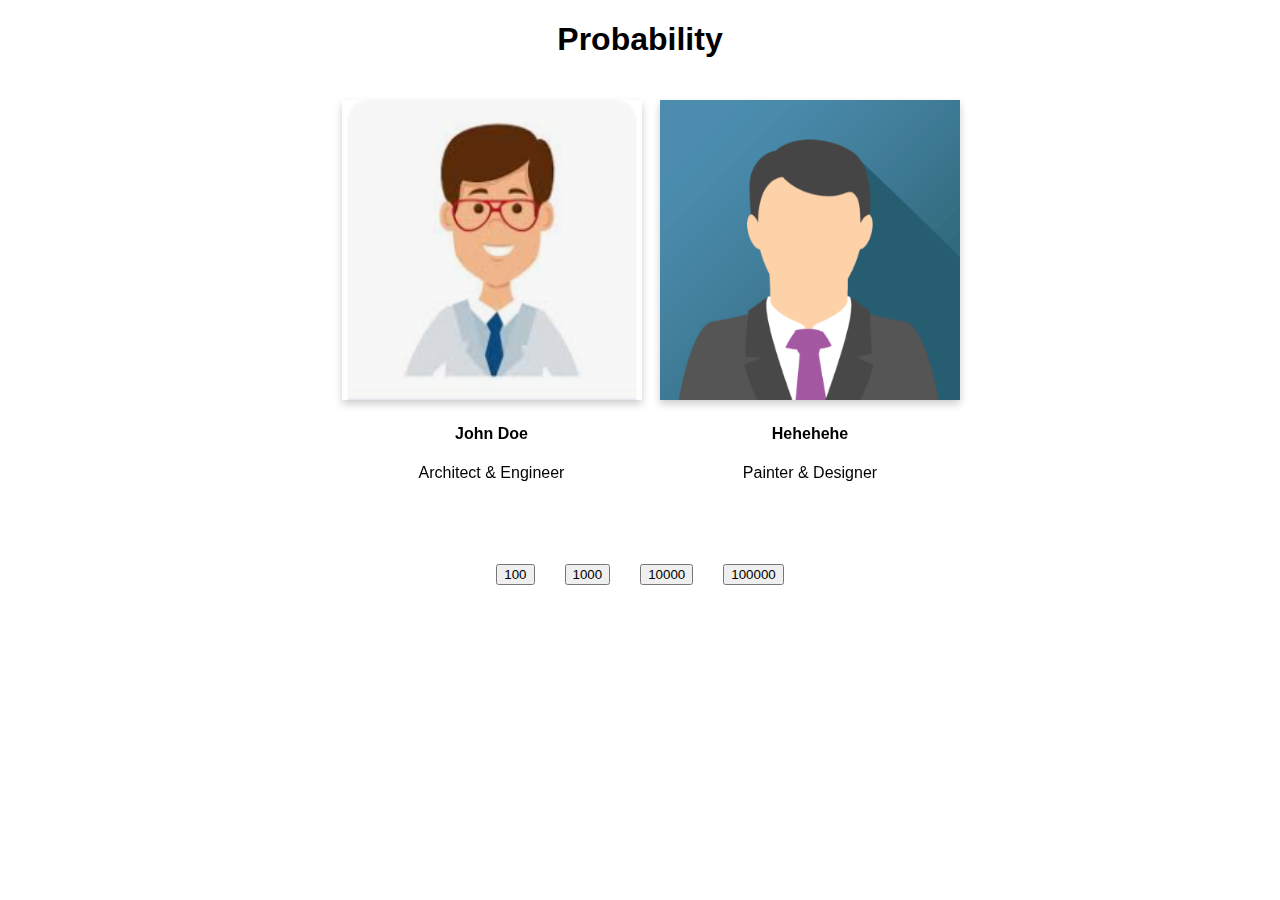
==== index.html @ eb81556f "first draft" ====
<!DOCTYPE html>
<html>

<head>
    <meta name="viewport" content="width=device-width, initial-scale=1">
    <style>
        * {
            box-sizing: border-box;
        }

        body {
            font-family: Arial, Helvetica, sans-serif;
        }

        .column {
            float: left;
            width: 25%;
            padding: 20px 10px 50px 20px;
        }

        .row {
            margin: 0 -5px;
        }

        .row:after {
            content: "";
            display: table;
            clear: both;
        }

        @media screen and (max-width: 600px) {
            .column {
                width: 100%;
                display: block;
                margin-bottom: 20px;
            }
        }



        .center {
            display: flex;
            justify-content: center;
            align-items: center;
            height: 200px;
            padding-top: 50px;
        }

        button+button {
            margin-left: 30px;
        }

        .flip-card {
            background-color: transparent;
            width: 300px;
            height: 300px;
            perspective: 1000px;
        }

        .flip-card-inner {
            position: relative;
            width: 100%;
            height: 100%;
            text-align: center;
            transition: transform 0.6s;
            transform-style: preserve-3d;
            box-shadow: 0 4px 8px 0 rgba(0, 0, 0, 0.2);
        }

        .card-flip {
            transition: transform 0.3s;
            transform-style: preserve-3d;
            transform: rotateY(360deg);
        }

        .flip-card-front {
            position: absolute;
            width: 100%;
            height: 100%;
            -webkit-backface-visibility: hidden;
            backface-visibility: hidden;
        }

        .flip-card-front {
            background-color: #bbb;
            color: black;
        }

        h1 {
            text-align: center;
        }
    </style>
</head>

<body>

    <h1>Probability</h1>

    <div class="row">
        <div class="column"></div>
        <div class="column">

            <div class="flip-card">
                <div class="flip-card-inner">
                    <div class="flip-card-front">
                        <div id="card1" class="container">
                            <img src="assets\person2.png" alt="Avatar" style="width:300px;height:300px;">
                            <h4><b>John Doe</b></h4>
                            <p>Architect & Engineer</p>
                            <p id="prob1"></p>
                        </div>
                    </div>
                </div>
            </div>
        </div>


        <div class="column">

            <div class="flip-card">
                <div class="flip-card-inner">
                    <div class="flip-card-front">
                        <div id="card2" class="container">
                            <img src="assets\Screenshot 2023-03-01 140626.png" alt="Avatar"
                                style="width:300px;height:300px;">
                            <h4><b>Hehehehe</b></h4>
                            <p>Painter & Designer</p>
                            <p id="prob2"></p>
                        </div>
                    </div>
                </div>
            </div>
        </div>
        <div class="column"></div>

    </div>

    <div class="center">
        <button onclick="probFlip_100()">100</button>
        <button onclick="probFlip_1000()">1000</button>
        <button onclick="probFlip_10000()">10000</button>
        <button onclick="probFlip_100000()">100000</button>
    </div>






    <script>


        function probFlip_100() {
            calculate(100);
        }
        function probFlip_1000() {
            calculate(1000);
        }
        function probFlip_10000() {
            calculate(10000);
        }
        function probFlip_100000() {
            calculate(100000);
        }

        function calculate(n) {
            const element1 = document.getElementById("card1");
            const element2 = document.getElementById("card2");
            element1.classList.toggle("card-flip");
            element2.classList.toggle("card-flip");
            var person1 = 0;
            var person2 = 0;
            for (let x = 0; x < n; x++) {
                var flipResult = Math.random();
                if (flipResult <= 0.5) {
                    person1++;
                }
                else {
                    person2++;
                }
            }
            var prob1 = (person1 / n).toFixed(2);
            var prob2 = (person2 / n).toFixed(2);

            document.getElementById("prob1").innerHTML = "Probability:" + prob1;
            document.getElementById("prob2").innerHTML = "Probability:" + prob2;

        }

    </script>

</body>

</html>
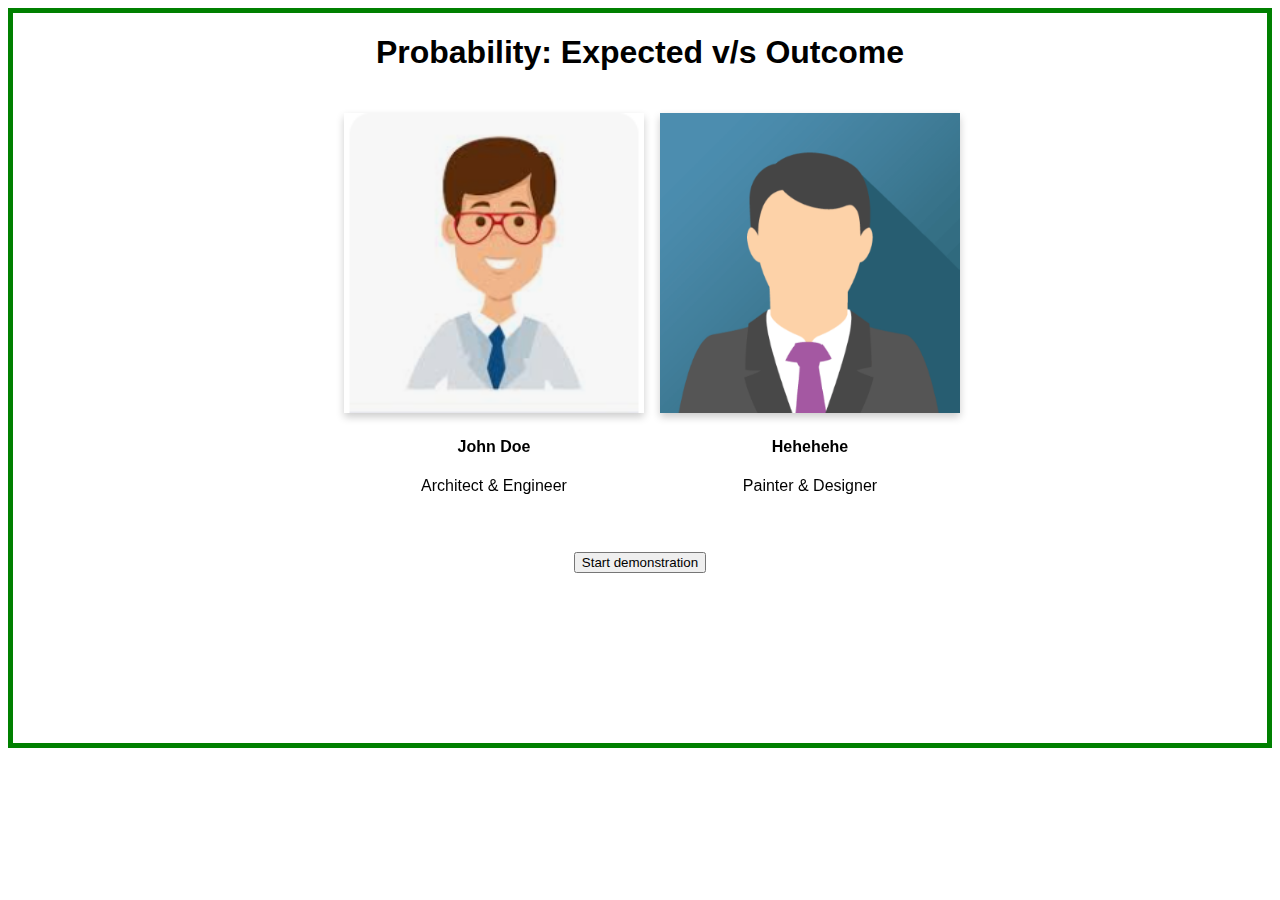
==== commit 0bcddcb5: "One button for all probabilities" ====
--- a/index.html
+++ b/index.html
@@ -36,19 +36,29 @@
             }
         }
 
-
-
         .center {
             display: flex;
             justify-content: center;
             align-items: center;
-            height: 200px;
-            padding-top: 50px;
-        }
-
-        button+button {
+            height: 50px;
+            padding-top: 100px;
+            padding-bottom: 60px;
+
+        }
+
+        .center_align {
+            display: flex;
+            justify-content: center;
+            align-items: center;
+            height: 50px;
+            padding-top: 10px;
+            padding-bottom: 50px;
+            gap: 20px;
+        }
+
+        /* button+button {
             margin-left: 30px;
-        }
+        } */
 
         .flip-card {
             background-color: transparent;
@@ -89,12 +99,16 @@
         h1 {
             text-align: center;
         }
+
+        body {
+            border: 5px solid green;
+        }
     </style>
 </head>
 
 <body>
 
-    <h1>Probability</h1>
+    <h1>Probability: Expected v/s Outcome</h1>
 
     <div class="row">
         <div class="column"></div>
@@ -136,11 +150,24 @@
     </div>
 
     <div class="center">
-        <button onclick="probFlip_100()">100</button>
-        <button onclick="probFlip_1000()">1000</button>
-        <button onclick="probFlip_10000()">10000</button>
-        <button onclick="probFlip_100000()">100000</button>
-    </div>
+        <button onclick="probFlip()">Start demonstration</button>
+
+    </div>
+
+
+    <div class="center_align">
+        <p id="display"></p>
+        <p id="prob_100"></p>
+        <p id="prob_1000"></p>
+        <p id="prob_10000"></p>
+        <p id="prob_100000"></p>
+    </div>
+    <div class="center_align">
+        <p id="message"></p>
+    </div>
+
+
+
 
 
 
@@ -148,26 +175,52 @@
 
 
     <script>
-
-
-        function probFlip_100() {
-            calculate(100);
-        }
-        function probFlip_1000() {
-            calculate(1000);
-        }
-        function probFlip_10000() {
-            calculate(10000);
-        }
-        function probFlip_100000() {
-            calculate(100000);
-        }
+        function sleep(ms) {
+            return new Promise(resolve => setTimeout(resolve, ms));
+        }
+
+        async function Tutor() {
+
+            for (let i = 1; i < 20; i++) {
+                await sleep(3000);
+
+            }
+        }
+
+        function probFlip() {
+
+            var x = calculate(100);
+            document.getElementById("prob_100").innerHTML = "100" + " trials: " + x.toFixed(5);
+            Tutor();
+
+            y = calculate(1000);
+            document.getElementById("prob_1000").innerHTML = "1000" + " trials: " + y.toFixed(5);
+            Tutor();
+
+            z = calculate(10000);
+            document.getElementById("prob_10000").innerHTML = "10000" + " trials: " + z.toFixed(5);
+
+            // Tutor();
+
+            a = calculate(100000);
+            document.getElementById("prob_100000").innerHTML = "100000" + " trials: " + a.toFixed(5);
+
+            // Tutor();
+            document.getElementById("message").innerHTML = "After multiple tries, it is clear that complete fairness is achieved around 100000 trials";
+            document.getElementById("display").innerHTML = "Error:";
+
+        }
+
+
 
         function calculate(n) {
+            const errors = [];
             const element1 = document.getElementById("card1");
             const element2 = document.getElementById("card2");
-            element1.classList.toggle("card-flip");
-            element2.classList.toggle("card-flip");
+            if (n == 100000) {
+                element1.classList.toggle("card-flip");
+                element2.classList.toggle("card-flip");
+            }
             var person1 = 0;
             var person2 = 0;
             for (let x = 0; x < n; x++) {
@@ -179,11 +232,26 @@
                     person2++;
                 }
             }
+            //Print the probability for both after n trials
             var prob1 = (person1 / n).toFixed(2);
             var prob2 = (person2 / n).toFixed(2);
-
             document.getElementById("prob1").innerHTML = "Probability:" + prob1;
             document.getElementById("prob2").innerHTML = "Probability:" + prob2;
+            //document.getElementById("prob_err").innerHTML = "Error:" + prob1;
+            //Calculate the error in probability
+
+
+            var prob_err = Math.abs(0.50 - prob1);
+            return prob_err;
+
+
+            // errors.push(prob_err);
+            // const sum = errors.reduce((a, b) => a + b, 0);
+            // const avg = (sum / errors.length) || 0;
+
+
+
+            //document.getElementById("prob_100").innerHTML = "Error in probability of " + n + " trials: " + prob_err;
 
         }
 
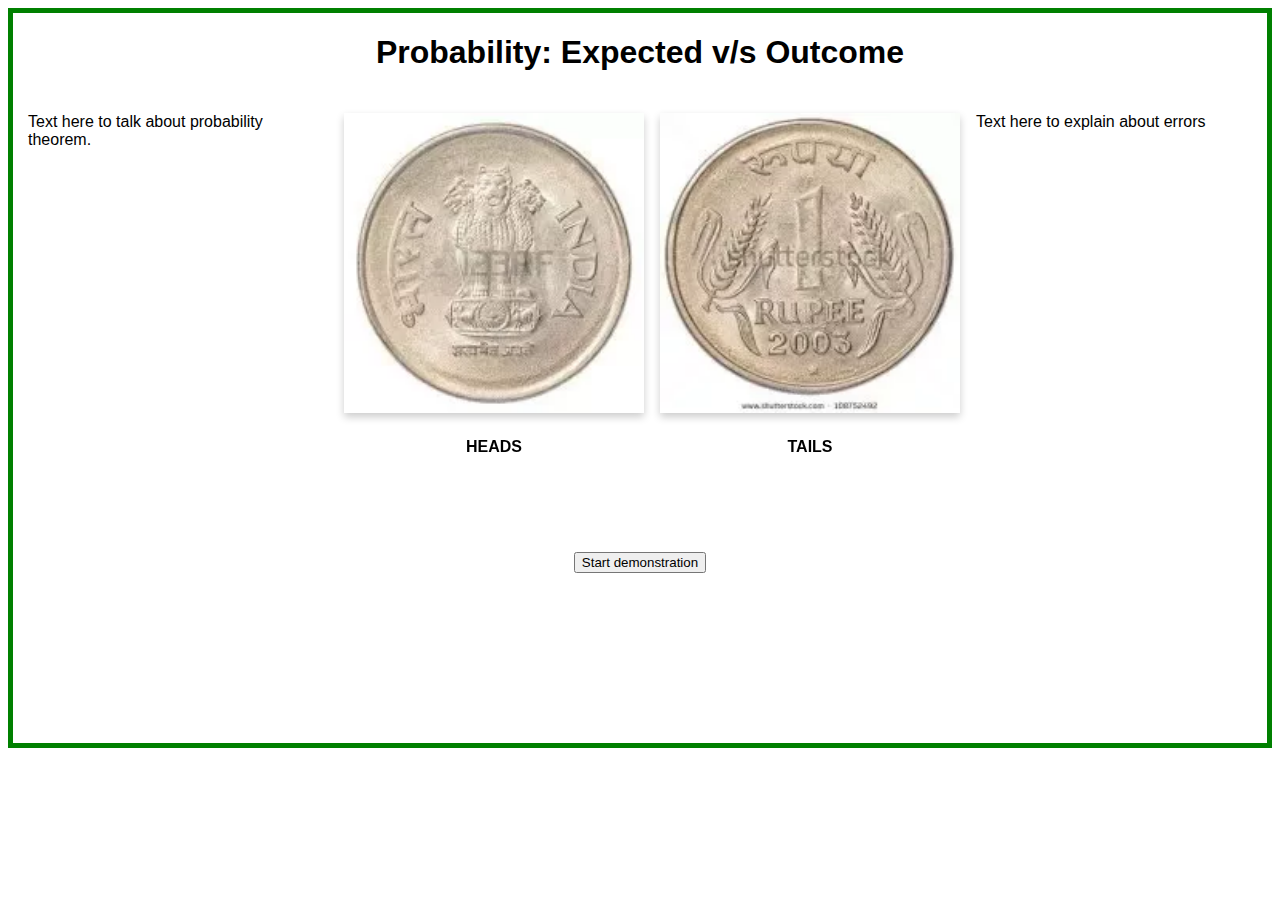
==== commit 3f073aa4: "Sort of okay" ====
--- a/index.html
+++ b/index.html
@@ -111,16 +111,16 @@
     <h1>Probability: Expected v/s Outcome</h1>
 
     <div class="row">
-        <div class="column"></div>
+        <div class="column"> Text here to talk about probability theorem.</div>
         <div class="column">
 
             <div class="flip-card">
                 <div class="flip-card-inner">
                     <div class="flip-card-front">
                         <div id="card1" class="container">
-                            <img src="assets\person2.png" alt="Avatar" style="width:300px;height:300px;">
-                            <h4><b>John Doe</b></h4>
-                            <p>Architect & Engineer</p>
+                            <img src="assets\heads.webp" alt="Avatar" style="width:300px;height:300px;">
+                            <h4><b>HEADS</b></h4>
+
                             <p id="prob1"></p>
                         </div>
                     </div>
@@ -135,17 +135,15 @@
                 <div class="flip-card-inner">
                     <div class="flip-card-front">
                         <div id="card2" class="container">
-                            <img src="assets\Screenshot 2023-03-01 140626.png" alt="Avatar"
-                                style="width:300px;height:300px;">
-                            <h4><b>Hehehehe</b></h4>
-                            <p>Painter & Designer</p>
+                            <img src="assets\tails.webp" alt="Avatar" style="width:300px;height:300px;">
+                            <h4><b>TAILS</b></h4>
                             <p id="prob2"></p>
                         </div>
                     </div>
                 </div>
             </div>
         </div>
-        <div class="column"></div>
+        <div class="column">Text here to explain about errors</div>
 
     </div>
 
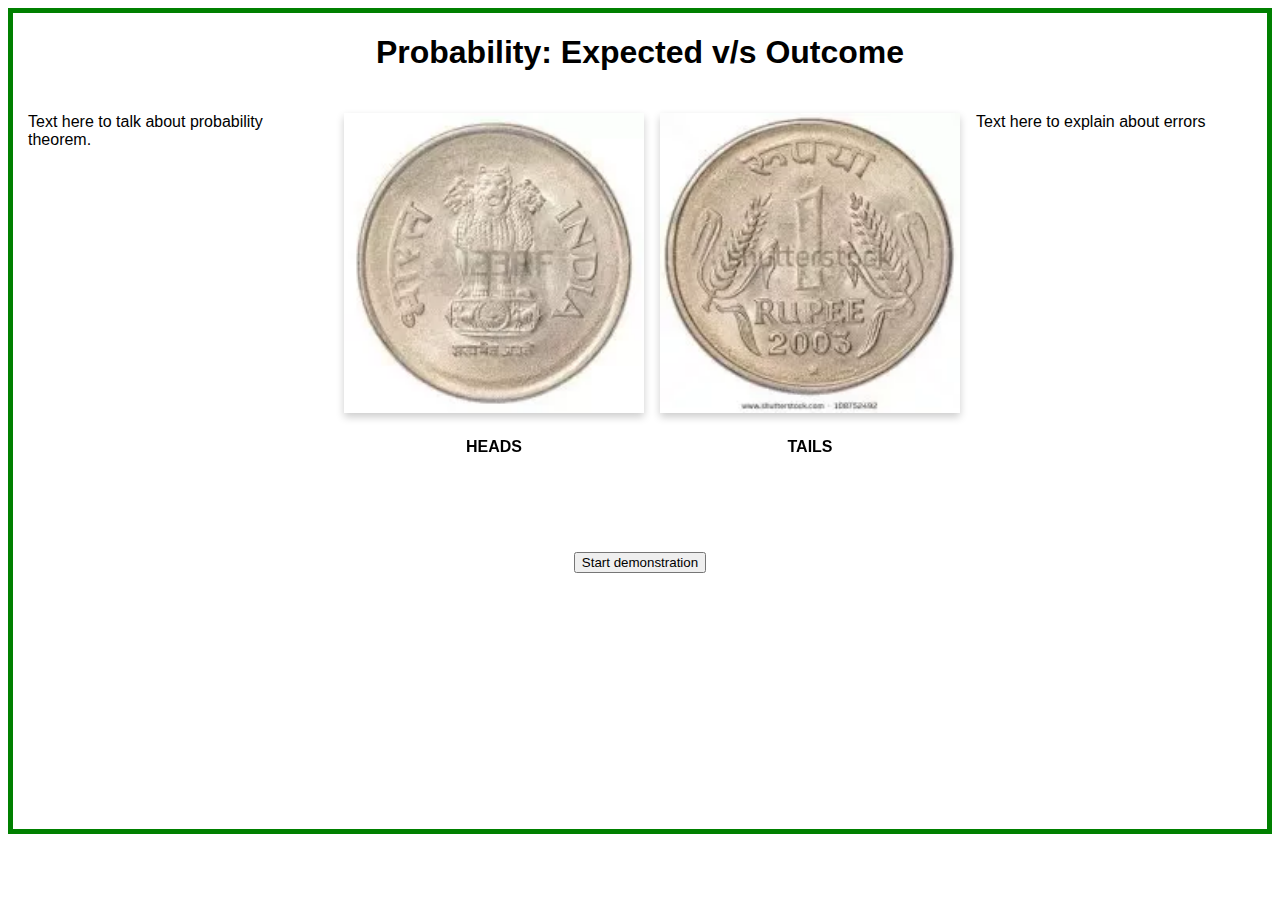
==== commit 657ab006: "Sorted - 100 to 100000" ====
--- a/index.html
+++ b/index.html
@@ -149,17 +149,55 @@
 
     <div class="center">
         <button onclick="probFlip()">Start demonstration</button>
-
-    </div>
-
-
+    </div>
     <div class="center_align">
         <p id="display"></p>
-        <p id="prob_100"></p>
-        <p id="prob_1000"></p>
-        <p id="prob_10000"></p>
-        <p id="prob_100000"></p>
-    </div>
+    </div>
+
+    <div class="row">
+        <div class="column">
+            <p id="prob_100"></p>
+            <p id="prob_200"></p>
+            <p id="prob_300"></p>
+            <p id="prob_400"></p>
+            <p id="prob_500"></p>
+            <p id="prob_600"></p>
+            <p id="prob_700"></p>
+            <p id="prob_800"></p>
+            <p id="prob_900"></p>
+
+        </div>
+        <div class="column">
+            <p id="prob_1000"></p>
+            <p id="prob_1000"></p>
+            <p id="prob_2000"></p>
+            <p id="prob_3000"></p>
+            <p id="prob_4000"></p>
+            <p id="prob_5000"></p>
+            <p id="prob_6000"></p>
+            <p id="prob_7000"></p>
+            <p id="prob_8000"></p>
+            <p id="prob_9000"></p>
+        </div>
+
+        <div class="column">
+            <p id="prob_10000"></p>
+            <p id="prob_20000"></p>
+            <p id="prob_30000"></p>
+            <p id="prob_40000"></p>
+            <p id="prob_50000"></p>
+            <p id="prob_60000"></p>
+            <p id="prob_70000"></p>
+            <p id="prob_80000"></p>
+            <p id="prob_90000"></p>
+        </div>
+        <div class="column">
+            <p id="prob_100000"></p>
+        </div>
+    </div>
+
+
+
     <div class="center_align">
         <p id="message"></p>
     </div>
@@ -173,39 +211,76 @@
 
 
     <script>
-        function sleep(ms) {
-            return new Promise(resolve => setTimeout(resolve, ms));
-        }
-
-        async function Tutor() {
-
-            for (let i = 1; i < 20; i++) {
-                await sleep(3000);
-
-            }
-        }
+
 
         function probFlip() {
 
             var x = calculate(100);
             document.getElementById("prob_100").innerHTML = "100" + " trials: " + x.toFixed(5);
-            Tutor();
+            x = calculate(200);
+            document.getElementById("prob_200").innerHTML = "200" + " trials: " + x.toFixed(5);
+            x = calculate(300);
+            document.getElementById("prob_300").innerHTML = "300" + " trials: " + x.toFixed(5);
+            x = calculate(400);
+            document.getElementById("prob_400").innerHTML = "400" + " trials: " + x.toFixed(5);
+            x = calculate(500);
+            document.getElementById("prob_500").innerHTML = "500" + " trials: " + x.toFixed(5);
+            x = calculate(600);
+            document.getElementById("prob_600").innerHTML = "600" + " trials: " + x.toFixed(5);
+            x = calculate(700);
+            document.getElementById("prob_700").innerHTML = "700" + " trials: " + x.toFixed(5);
+            x = calculate(800);
+            document.getElementById("prob_800").innerHTML = "800" + " trials: " + x.toFixed(5);
+            x = calculate(900);
+            document.getElementById("prob_900").innerHTML = "900" + " trials: " + x.toFixed(5);
 
             y = calculate(1000);
             document.getElementById("prob_1000").innerHTML = "1000" + " trials: " + y.toFixed(5);
-            Tutor();
+            y = calculate(2000);
+            document.getElementById("prob_2000").innerHTML = "2000" + " trials: " + y.toFixed(5);
+            y = calculate(3000);
+            document.getElementById("prob_3000").innerHTML = "3000" + " trials: " + y.toFixed(5);
+            y = calculate(4000);
+            document.getElementById("prob_4000").innerHTML = "4000" + " trials: " + y.toFixed(5);
+            y = calculate(5000);
+            document.getElementById("prob_5000").innerHTML = "5000" + " trials: " + y.toFixed(5);
+            y = calculate(6000);
+            document.getElementById("prob_6000").innerHTML = "6000" + " trials: " + y.toFixed(5);
+            y = calculate(7000);
+            document.getElementById("prob_7000").innerHTML = "7000" + " trials: " + y.toFixed(5);
+            y = calculate(8000);
+            document.getElementById("prob_8000").innerHTML = "8000" + " trials: " + y.toFixed(5);
+            y = calculate(9000);
+            document.getElementById("prob_9000").innerHTML = "9000" + " trials: " + y.toFixed(5);
+
 
             z = calculate(10000);
             document.getElementById("prob_10000").innerHTML = "10000" + " trials: " + z.toFixed(5);
-
-            // Tutor();
+            z = calculate(20000);
+            document.getElementById("prob_20000").innerHTML = "20000" + " trials: " + z.toFixed(5);
+            z = calculate(30000);
+            document.getElementById("prob_30000").innerHTML = "30000" + " trials: " + z.toFixed(5);
+            z = calculate(40000);
+            document.getElementById("prob_40000").innerHTML = "40000" + " trials: " + z.toFixed(5);
+            z = calculate(50000);
+            document.getElementById("prob_50000").innerHTML = "50000" + " trials: " + z.toFixed(5);
+            z = calculate(60000);
+            document.getElementById("prob_60000").innerHTML = "60000" + " trials: " + z.toFixed(5);
+            z = calculate(70000);
+            document.getElementById("prob_70000").innerHTML = "70000" + " trials: " + z.toFixed(5);
+            z = calculate(80000);
+            document.getElementById("prob_80000").innerHTML = "80000" + " trials: " + z.toFixed(5);
+            z = calculate(90000);
+            document.getElementById("prob_90000").innerHTML = "90000" + " trials: " + z.toFixed(5);
+
+
 
             a = calculate(100000);
             document.getElementById("prob_100000").innerHTML = "100000" + " trials: " + a.toFixed(5);
 
             // Tutor();
             document.getElementById("message").innerHTML = "After multiple tries, it is clear that complete fairness is achieved around 100000 trials";
-            document.getElementById("display").innerHTML = "Error:";
+            document.getElementById("display").innerHTML = "Error in multiple trials is displayed below";
 
         }
 
@@ -257,4 +332,13 @@
 
 </body>
 
-</html>+</html>
+
+<!-- This is a project where the following things happen:
+> There are two events - heads and tails.
+> Since the total probability is 1, the chances of either of them happening is expected to be 0.5
+> In this program, a random number is taken from 0 to 1.
+> If it is less than 0.5, it gives a point to heads. If it is more than 0.5, it gives a point to tails.
+> Therefore, 100trials equals to 100 random numbers picked.
+> Then the number of times heads and tails occured is calculated.
+> This is checked with the expected outcome and hence we arrive at the error. -->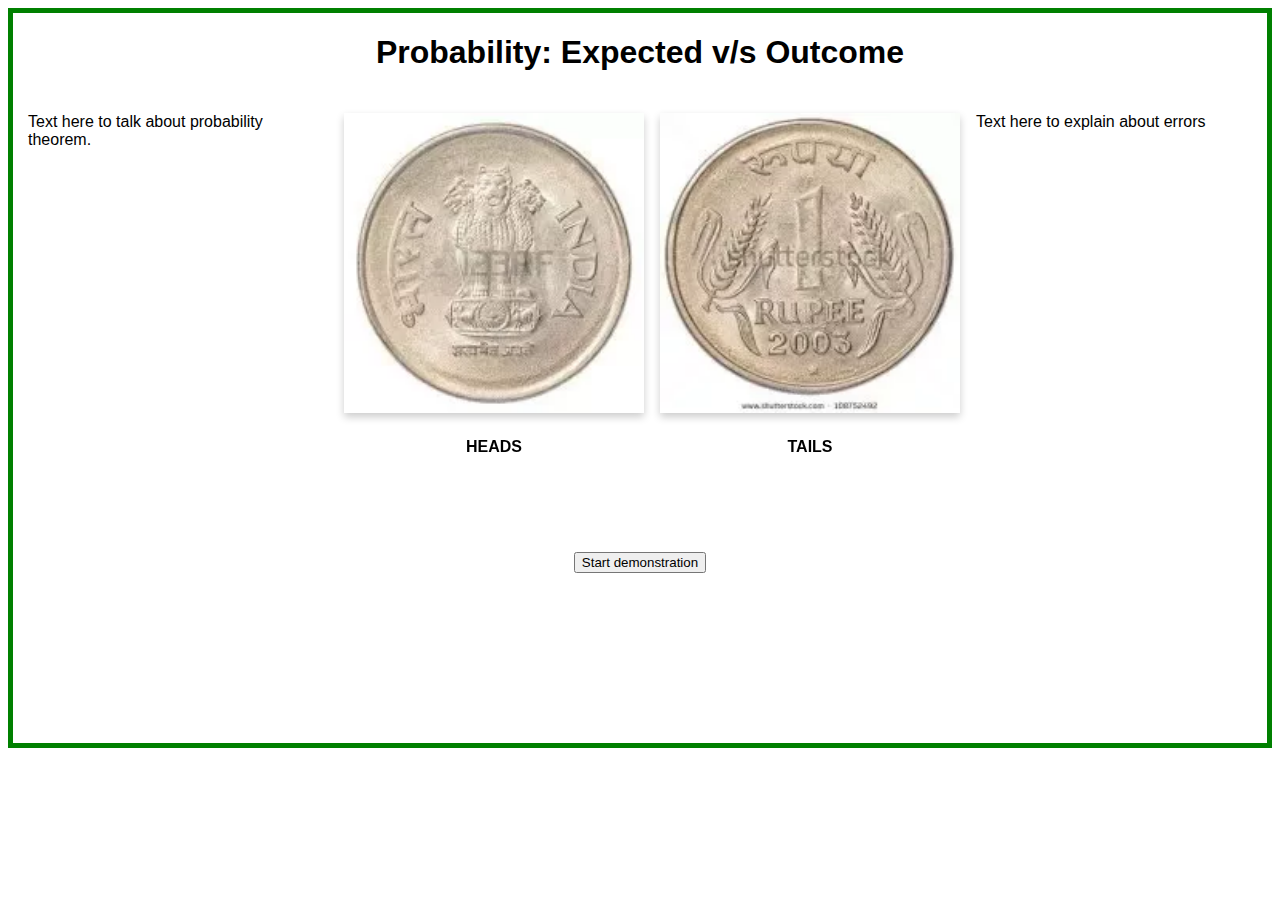
==== commit 03092a54: "Graph till 2900" ====
--- a/index.html
+++ b/index.html
@@ -1,5 +1,6 @@
 <!DOCTYPE html>
 <html>
+<script src="https://cdn.plot.ly/plotly-latest.min.js"></script>
 
 <head>
     <meta name="viewport" content="width=device-width, initial-scale=1">
@@ -153,48 +154,8 @@
     <div class="center_align">
         <p id="display"></p>
     </div>
-
-    <div class="row">
-        <div class="column">
-            <p id="prob_100"></p>
-            <p id="prob_200"></p>
-            <p id="prob_300"></p>
-            <p id="prob_400"></p>
-            <p id="prob_500"></p>
-            <p id="prob_600"></p>
-            <p id="prob_700"></p>
-            <p id="prob_800"></p>
-            <p id="prob_900"></p>
-
-        </div>
-        <div class="column">
-            <p id="prob_1000"></p>
-            <p id="prob_1000"></p>
-            <p id="prob_2000"></p>
-            <p id="prob_3000"></p>
-            <p id="prob_4000"></p>
-            <p id="prob_5000"></p>
-            <p id="prob_6000"></p>
-            <p id="prob_7000"></p>
-            <p id="prob_8000"></p>
-            <p id="prob_9000"></p>
-        </div>
-
-        <div class="column">
-            <p id="prob_10000"></p>
-            <p id="prob_20000"></p>
-            <p id="prob_30000"></p>
-            <p id="prob_40000"></p>
-            <p id="prob_50000"></p>
-            <p id="prob_60000"></p>
-            <p id="prob_70000"></p>
-            <p id="prob_80000"></p>
-            <p id="prob_90000"></p>
-        </div>
-        <div class="column">
-            <p id="prob_100000"></p>
-        </div>
-    </div>
+    <div id="myPlot" style="width:100%;max-width:700px"></div>
+
 
 
 
@@ -212,77 +173,42 @@
 
     <script>
 
-
         function probFlip() {
-
-            var x = calculate(100);
-            document.getElementById("prob_100").innerHTML = "100" + " trials: " + x.toFixed(5);
-            x = calculate(200);
-            document.getElementById("prob_200").innerHTML = "200" + " trials: " + x.toFixed(5);
-            x = calculate(300);
-            document.getElementById("prob_300").innerHTML = "300" + " trials: " + x.toFixed(5);
-            x = calculate(400);
-            document.getElementById("prob_400").innerHTML = "400" + " trials: " + x.toFixed(5);
-            x = calculate(500);
-            document.getElementById("prob_500").innerHTML = "500" + " trials: " + x.toFixed(5);
-            x = calculate(600);
-            document.getElementById("prob_600").innerHTML = "600" + " trials: " + x.toFixed(5);
-            x = calculate(700);
-            document.getElementById("prob_700").innerHTML = "700" + " trials: " + x.toFixed(5);
-            x = calculate(800);
-            document.getElementById("prob_800").innerHTML = "800" + " trials: " + x.toFixed(5);
-            x = calculate(900);
-            document.getElementById("prob_900").innerHTML = "900" + " trials: " + x.toFixed(5);
-
-            y = calculate(1000);
-            document.getElementById("prob_1000").innerHTML = "1000" + " trials: " + y.toFixed(5);
-            y = calculate(2000);
-            document.getElementById("prob_2000").innerHTML = "2000" + " trials: " + y.toFixed(5);
-            y = calculate(3000);
-            document.getElementById("prob_3000").innerHTML = "3000" + " trials: " + y.toFixed(5);
-            y = calculate(4000);
-            document.getElementById("prob_4000").innerHTML = "4000" + " trials: " + y.toFixed(5);
-            y = calculate(5000);
-            document.getElementById("prob_5000").innerHTML = "5000" + " trials: " + y.toFixed(5);
-            y = calculate(6000);
-            document.getElementById("prob_6000").innerHTML = "6000" + " trials: " + y.toFixed(5);
-            y = calculate(7000);
-            document.getElementById("prob_7000").innerHTML = "7000" + " trials: " + y.toFixed(5);
-            y = calculate(8000);
-            document.getElementById("prob_8000").innerHTML = "8000" + " trials: " + y.toFixed(5);
-            y = calculate(9000);
-            document.getElementById("prob_9000").innerHTML = "9000" + " trials: " + y.toFixed(5);
-
-
-            z = calculate(10000);
-            document.getElementById("prob_10000").innerHTML = "10000" + " trials: " + z.toFixed(5);
-            z = calculate(20000);
-            document.getElementById("prob_20000").innerHTML = "20000" + " trials: " + z.toFixed(5);
-            z = calculate(30000);
-            document.getElementById("prob_30000").innerHTML = "30000" + " trials: " + z.toFixed(5);
-            z = calculate(40000);
-            document.getElementById("prob_40000").innerHTML = "40000" + " trials: " + z.toFixed(5);
-            z = calculate(50000);
-            document.getElementById("prob_50000").innerHTML = "50000" + " trials: " + z.toFixed(5);
-            z = calculate(60000);
-            document.getElementById("prob_60000").innerHTML = "60000" + " trials: " + z.toFixed(5);
-            z = calculate(70000);
-            document.getElementById("prob_70000").innerHTML = "70000" + " trials: " + z.toFixed(5);
-            z = calculate(80000);
-            document.getElementById("prob_80000").innerHTML = "80000" + " trials: " + z.toFixed(5);
-            z = calculate(90000);
-            document.getElementById("prob_90000").innerHTML = "90000" + " trials: " + z.toFixed(5);
-
-
-
-            a = calculate(100000);
-            document.getElementById("prob_100000").innerHTML = "100000" + " trials: " + a.toFixed(5);
-
-            // Tutor();
+            const xArray = [100, 200, 300, 400, 500, 600, 700, 800, 900, 1000, 2000, 3000, 4000, 5000, 6000, 7000, 8000, 9000, 10000, 20000, 30000, 40000, 50000, 60000, 70000, 80000, 90000, 100000];
+            const yArray = [];
+
+            for (let i = 100; i <= 2900; i = i + 100) {
+                x = calculate(i)
+                yArray.push(x.toFixed(3));
+            }
+            console.log(yArray);
+            // Define Data
+            const data = [{
+                x: xArray,
+                y: yArray,
+                mode: "lines"
+            }];
+
+            // Define Layout
+            const layout = {
+                xaxis: { range: [0, 100000], title: "No. of Trials" },
+                yaxis: { range: [0.000, 0.100], title: "Error" },
+                title: "Error in Probability"
+            };
+
+            // Display using Plotly
+            Plotly.newPlot("myPlot", data, layout);
+
             document.getElementById("message").innerHTML = "After multiple tries, it is clear that complete fairness is achieved around 100000 trials";
             document.getElementById("display").innerHTML = "Error in multiple trials is displayed below";
-
-        }
+        }
+
+
+
+
+
+
+
 
 
 
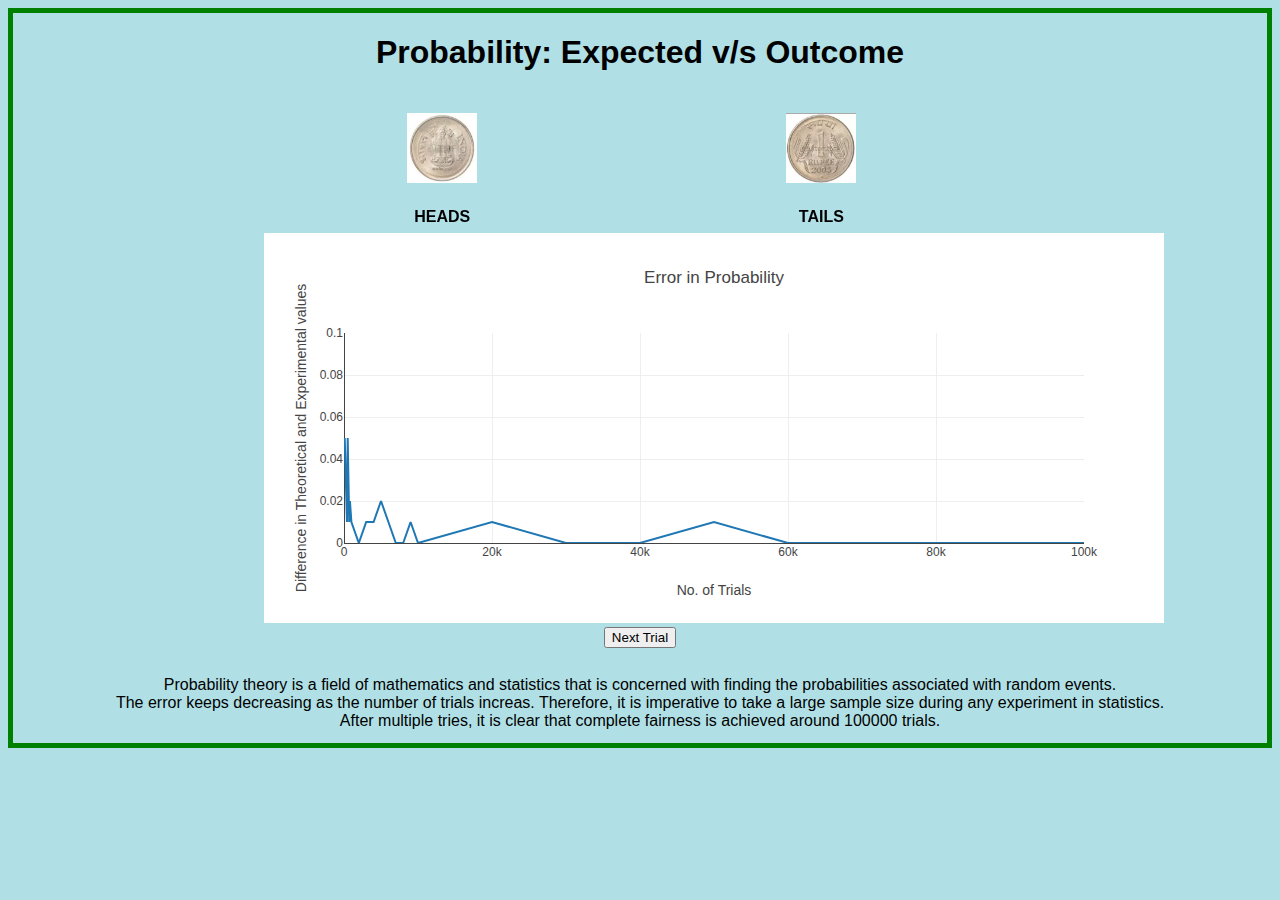
==== commit 9eab972b: "Done." ====
--- a/index.html
+++ b/index.html
@@ -15,7 +15,7 @@
 
         .column {
             float: left;
-            width: 25%;
+            width: 30%;
             padding: 20px 10px 50px 20px;
         }
 
@@ -41,20 +41,25 @@
             display: flex;
             justify-content: center;
             align-items: center;
-            height: 50px;
-            padding-top: 100px;
-            padding-bottom: 60px;
-
-        }
-
-        .center_align {
+            height: 30px;
+            padding-top: 10px;
+            padding-bottom: 10px;
+
+        }
+
+        .center_bottom {
             display: flex;
             justify-content: center;
             align-items: center;
-            height: 50px;
-            padding-top: 10px;
-            padding-bottom: 50px;
+            text-align-last: center;
+            height: 90px;
+            padding-top: 20px;
+            padding-bottom: 10px;
             gap: 20px;
+        }
+
+        .center_graph {
+            padding-left: 20%;
         }
 
         /* button+button {
@@ -63,9 +68,8 @@
 
         .flip-card {
             background-color: transparent;
-            width: 300px;
-            height: 300px;
-            perspective: 1000px;
+            width: 70px;
+            height: 70px;
         }
 
         .flip-card-inner {
@@ -75,7 +79,7 @@
             text-align: center;
             transition: transform 0.6s;
             transform-style: preserve-3d;
-            box-shadow: 0 4px 8px 0 rgba(0, 0, 0, 0.2);
+            /* box-shadow: 0 4px 8px 0 rgba(0, 0, 0, 0.2); */
         }
 
         .card-flip {
@@ -107,22 +111,22 @@
     </style>
 </head>
 
-<body>
+<body style="background-color:powderblue;" onLoad="graph();">
 
     <h1>Probability: Expected v/s Outcome</h1>
 
     <div class="row">
-        <div class="column"> Text here to talk about probability theorem.</div>
+        <div class="column"> </div>
         <div class="column">
 
             <div class="flip-card">
                 <div class="flip-card-inner">
                     <div class="flip-card-front">
                         <div id="card1" class="container">
-                            <img src="assets\heads.webp" alt="Avatar" style="width:300px;height:300px;">
+                            <img src="assets\H.png" alt="Avatar" style="width:70px;height:70px;">
                             <h4><b>HEADS</b></h4>
 
-                            <p id="prob1"></p>
+                            <!-- <p id="prob1"></p> -->
                         </div>
                     </div>
                 </div>
@@ -136,52 +140,43 @@
                 <div class="flip-card-inner">
                     <div class="flip-card-front">
                         <div id="card2" class="container">
-                            <img src="assets\tails.webp" alt="Avatar" style="width:300px;height:300px;">
+                            <img src="assets\T.png" alt="Avatar" style="width:70px;height:70px;">
                             <h4><b>TAILS</b></h4>
-                            <p id="prob2"></p>
+                            <!-- <p id="prob2"></p> -->
                         </div>
                     </div>
                 </div>
             </div>
         </div>
-        <div class="column">Text here to explain about errors</div>
-
-    </div>
-
+
+
+    </div>
+
+
+    <div class="center_graph">
+        <div id="myPlot" style="height: 390px;width:100%;max-width:900px"></div>
+
+    </div>
     <div class="center">
-        <button onclick="probFlip()">Start demonstration</button>
-    </div>
-    <div class="center_align">
-        <p id="display"></p>
-    </div>
-    <div id="myPlot" style="width:100%;max-width:700px"></div>
-
-
-
-
-    <div class="center_align">
-        <p id="message"></p>
-    </div>
-
-
-
-
-
-
+        <button onclick="probFlip()">Next Trial</button>
+    </div>
+
+    <div class="center_bottom">
+        <p id="message">Probability theory is a field of mathematics and statistics that is concerned with finding the
+            probabilities associated with random events.<br>The error keeps decreasing as the number of trials increas.
+            Therefore, it is imperative to take a large sample size during any experiment in statistics.<br>After
+            multiple tries, it is clear that complete fairness is achieved around 100000 trials.</p>
+
+    </div>
 
 
 
     <script>
-
-        function probFlip() {
+        function graph() {
             const xArray = [100, 200, 300, 400, 500, 600, 700, 800, 900, 1000, 2000, 3000, 4000, 5000, 6000, 7000, 8000, 9000, 10000, 20000, 30000, 40000, 50000, 60000, 70000, 80000, 90000, 100000];
-            const yArray = [];
-
-            for (let i = 100; i <= 2900; i = i + 100) {
-                x = calculate(i)
-                yArray.push(x.toFixed(3));
-            }
-            console.log(yArray);
+            const yArray = [0.050, 0.030, 0.030, 0.010, 0.050, 0.010, 0.010, 0.020, 0.010, 0.010, 0.000, 0.010, 0.010, 0.020, 0.010, 0.000, 0.000, 0.010, 0.000, 0.010, 0.000, 0.000, 0.010, 0.000, 0.000, 0.000, 0.000, 0.000, 0.000, 0.000];
+
+
             // Define Data
             const data = [{
                 x: xArray,
@@ -192,25 +187,52 @@
             // Define Layout
             const layout = {
                 xaxis: { range: [0, 100000], title: "No. of Trials" },
-                yaxis: { range: [0.000, 0.100], title: "Error" },
+                yaxis: { range: [0.000, 0.100], title: "Difference in Theoretical and Experimental values" },
                 title: "Error in Probability"
             };
 
             // Display using Plotly
             Plotly.newPlot("myPlot", data, layout);
 
-            document.getElementById("message").innerHTML = "After multiple tries, it is clear that complete fairness is achieved around 100000 trials";
-            document.getElementById("display").innerHTML = "Error in multiple trials is displayed below";
-        }
-
-
-
-
-
-
-
-
-
+        }
+        function probFlip() {
+
+            const xArray = [100, 200, 300, 400, 500, 600, 700, 800, 900, 1000, 2000, 3000, 4000, 5000, 6000, 7000, 8000, 9000, 10000, 20000, 30000, 40000, 50000, 60000, 70000, 80000, 90000, 100000];
+            const yArray = [];
+
+            for (let i = 100; i <= 1000; i = i + 100) {
+                x = calculate(i)
+                yArray.push(x.toFixed(3));
+            }
+            for (let i = 1000; i <= 10000; i = i + 1000) {
+                x = calculate(i)
+                yArray.push(x.toFixed(3));
+            }
+            for (let i = 10000; i <= 100000; i = i + 10000) {
+                x = calculate(i)
+                yArray.push(x.toFixed(3));
+            }
+
+            // Define Data
+            const data = [{
+                x: xArray,
+                y: yArray,
+                mode: "lines"
+            }];
+
+            // Define Layout
+            const layout = {
+                xaxis: { range: [0, 100000], title: "No. of Trials" },
+                yaxis: { range: [0.000, 0.100], title: "Difference in Theoretical and Experimental values" },
+                title: "Error in Probability"
+            };
+
+            // Display using Plotly
+            Plotly.newPlot("myPlot", data, layout);
+
+
+
+        }
 
         function calculate(n) {
             const errors = [];
@@ -234,24 +256,15 @@
             //Print the probability for both after n trials
             var prob1 = (person1 / n).toFixed(2);
             var prob2 = (person2 / n).toFixed(2);
-            document.getElementById("prob1").innerHTML = "Probability:" + prob1;
-            document.getElementById("prob2").innerHTML = "Probability:" + prob2;
-            //document.getElementById("prob_err").innerHTML = "Error:" + prob1;
+
+
+            // document.getElementById("prob1").innerHTML = "Probability:" + prob1;
+            // document.getElementById("prob2").innerHTML = "Probability:" + prob2;
+
+
             //Calculate the error in probability
-
-
             var prob_err = Math.abs(0.50 - prob1);
             return prob_err;
-
-
-            // errors.push(prob_err);
-            // const sum = errors.reduce((a, b) => a + b, 0);
-            // const avg = (sum / errors.length) || 0;
-
-
-
-            //document.getElementById("prob_100").innerHTML = "Error in probability of " + n + " trials: " + prob_err;
-
         }
 
     </script>
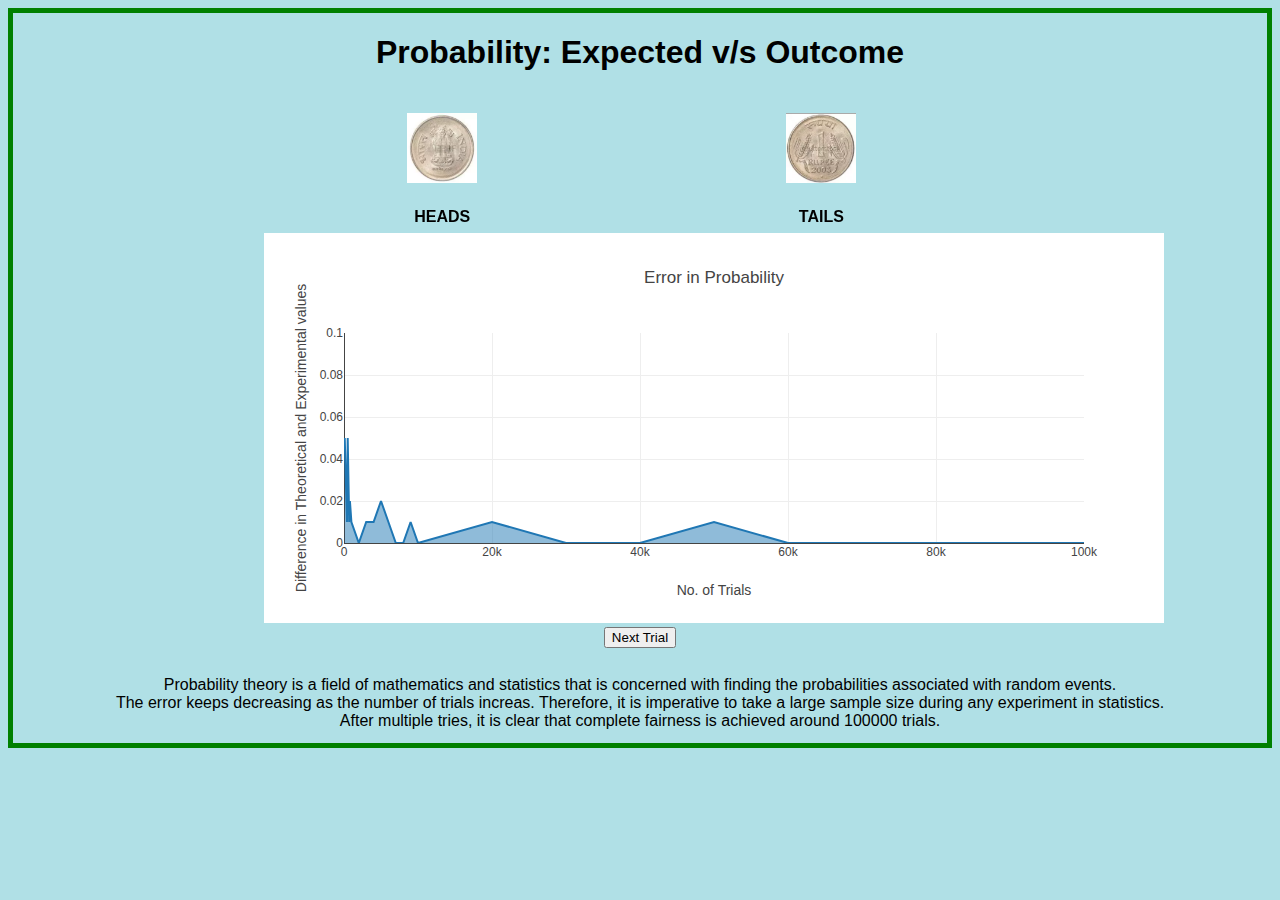
==== commit 5138a349: "Add colour to graph" ====
--- a/index.html
+++ b/index.html
@@ -181,6 +181,7 @@
             const data = [{
                 x: xArray,
                 y: yArray,
+                fill: 'tonexty',
                 mode: "lines"
             }];
 
@@ -217,7 +218,8 @@
             const data = [{
                 x: xArray,
                 y: yArray,
-                mode: "lines"
+                fill: 'tonexty',
+                mode: "scatter"
             }];
 
             // Define Layout
